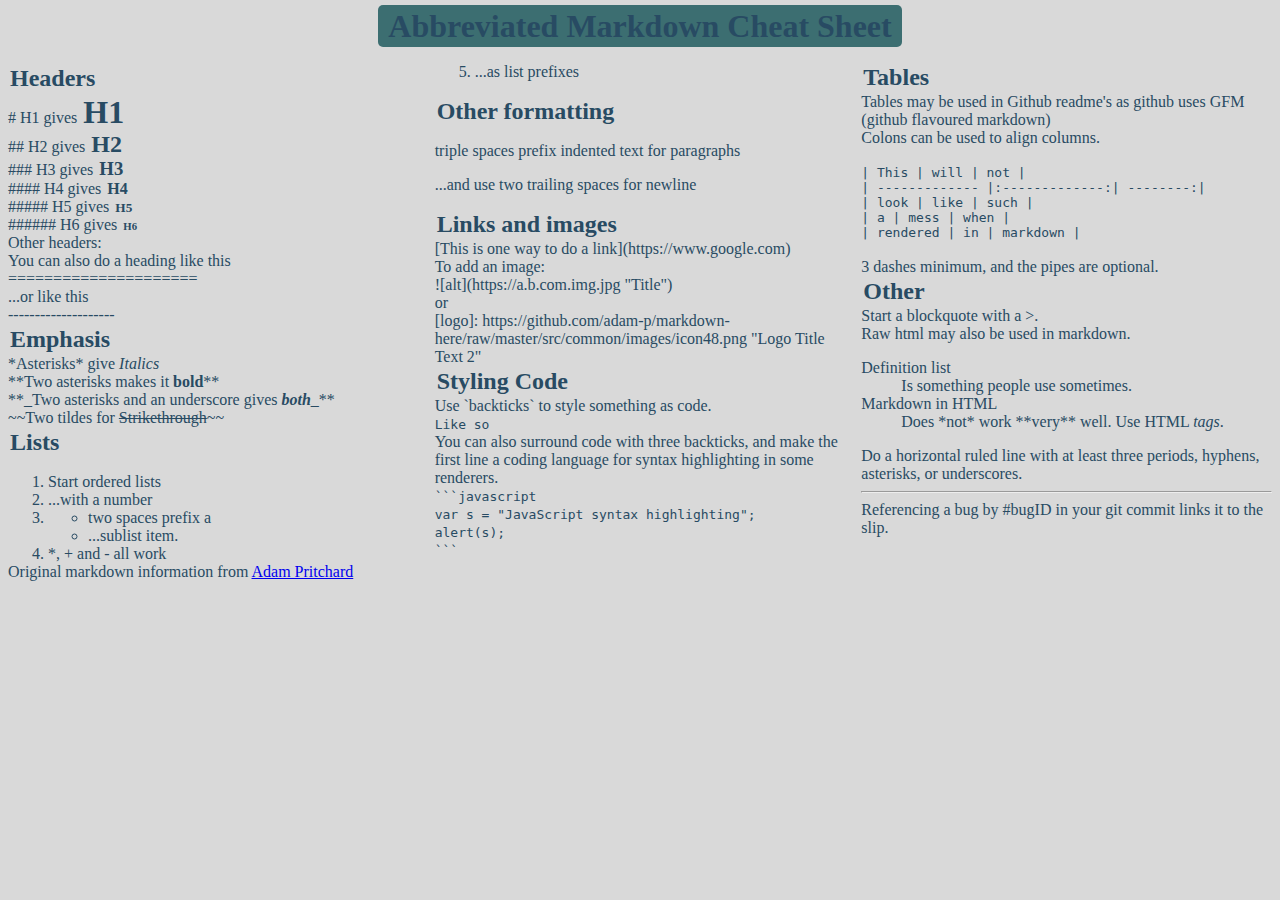
==== index.html @ fe31cddf "Initial commit of markdown cheat sheet" ====
<!DOCTYPE html>
<head>
	<meta charset="utf-8">
	<title>Markdown cheat sheet</title>
	<link rel="stylesheet" type="text/css" href="mdstyle.css">	
</head>
<body>
	<div class="textCenter">
		<span id="titleContainer">
			<h1>Abbreviated Markdown Cheat Sheet</h1>
		</span>
	</div>
	<br>
	<main>
	<h2>Headers</h2>
# H1 gives <h1 class="inline">H1</h1> <br>
## H2 gives <h2 class="inline">H2</h2> <br>
### H3 gives <h3 class="inline">H3</h3> <br>
#### H4 gives <h4 class="inline">H4</h4> <br>
##### H5 gives <h5 class="inline">H5</h5> <br>
###### H6 gives <h6 class="inline">H6</h6> <br>

Other headers:<br>

You can also do a heading like this<br>
=====================<br>
...or like this<br>
--------------------<br>

<h2>Emphasis</h2>

*Asterisks* give <em>Italics</em><br>

**Two asterisks makes it <b>bold</b>**<br>

**_Two asterisks and an underscore gives <strong><em>both</em></strong>_**<br>

~~Two tildes for <del>Strikethrough</del>~~<br>

<h2>Lists</h2>

<ol>
	<li>
		Start ordered lists
	</li>
	<li>
		...with a number
	</li>
	<li>
		<ul>
			<li>
				two spaces prefix a
			</li>
			<li>
				...sublist item.
			</li>
		</ul>
	</li>
	<li>
		*, + and - all work
	</li>
	<li>
		...as list prefixes
	</li>
</ol>

<h2>Other formatting</h2>

<p>triple spaces prefix indented text for paragraphs</p>
<p>...and use two trailing spaces for newline</p>

<h2>Links and images</h2>

[This is one way to do a link](https://www.google.com)<br>

To add an image:<br>
![alt](https://a.b.com.img.jpg "Title")<br>
or<br>
[logo]: https://github.com/adam-p/markdown-here/raw/master/src/common/images/icon48.png "Logo Title Text 2"
<h2>Styling Code</h2>
Use `backticks` to style something as code.<br>

<code>Like so</code><br>

You can also surround code with three backticks, and make the first line a coding language for syntax highlighting in some renderers.<br>

<code>
```javascript<br>
var s = "JavaScript syntax highlighting";<br>
alert(s);<br>
```<br>
</code>
<h2>Tables</h2>
Tables may be used in Github readme's as github uses GFM (github flavoured markdown)<br>

Colons can be used to align columns.<br>
<br>
<div id="table">
| This          | will          | not      |<br>
| ------------- |:-------------:| --------:|<br>
| look          | like          | such     |<br>
| a             | mess          | when     |<br>
| rendered      | in            | markdown |<br>
</div>
<br>
3 dashes minimum, and the pipes are optional.<br>

<h2>Other</h2>

Start a blockquote with a &gt;. <br>

Raw html may also be used in markdown.

<dl>
  <dt>Definition list</dt>
  <dd>Is something people use sometimes.</dd>

  <dt>Markdown in HTML</dt>
  <dd>Does *not* work **very** well. Use HTML <em>tags</em>.</dd>
</dl>

Do a horizontal ruled line with at least three periods, hyphens, asterisks, or underscores.<br>
<hr>

Referencing a bug by #bugID in your git commit links it to the slip.

</main>
	<footer>
		Original markdown information from <a href="https://github.com/adam-p/markdown-here/wiki/Markdown-Cheatsheet">Adam Pritchard</a>
	</footer>
</body>
</html>
---- mdstyle.css ----
#titleContainer h1{
	background-color: #3C6E71;
	display: inline;
	border-radius: 5px;
	padding: 3px 10px;
}
h1, h2, h3, h4, h5, h6{
	margin: 1px;
	padding: 1px;
}
body{
	background-color: #D9D9D9;
	color: #284B63;
}
main{
	column-count: 3;
}
.inline{
	display: inline;
}
.textCenter{
	text-align: center;
}
#titleContainer{
	display: inline;
	padding: 5px;
	border-radius: 15%;
}
#table{
	font-family: monospace;
}
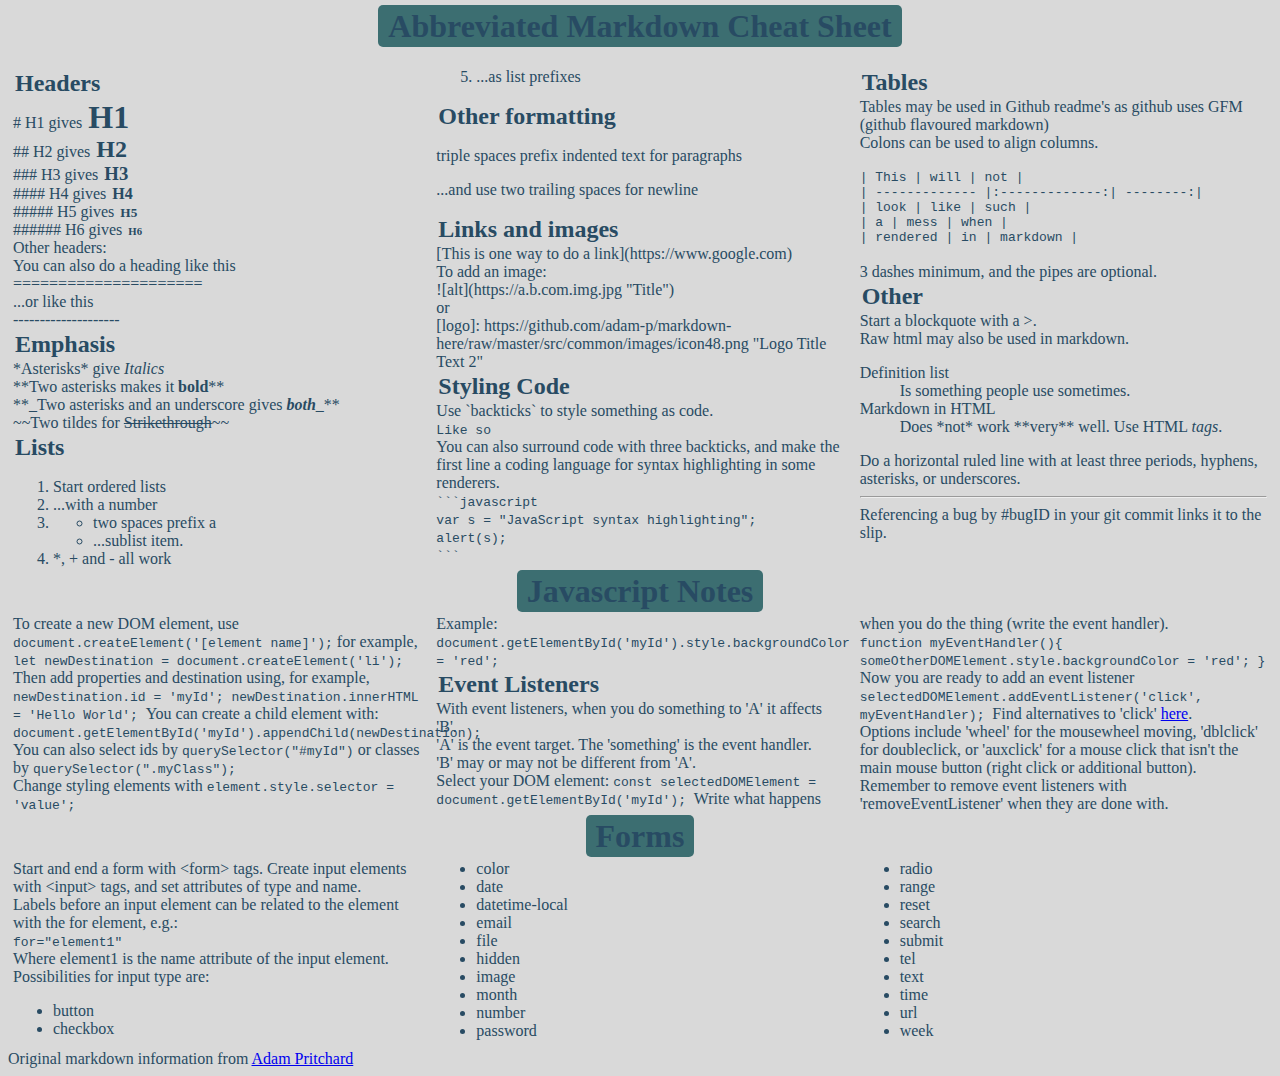
==== commit 5b5332fa: "add section on forms" ====
--- a/index.html
+++ b/index.html
@@ -1,4 +1,5 @@
 <!DOCTYPE html>
+<html>
 <head>
 	<meta charset="utf-8">
 	<title>Markdown cheat sheet</title>
@@ -11,120 +12,208 @@
 		</span>
 	</div>
 	<br>
-	<main>
-	<h2>Headers</h2>
-# H1 gives <h1 class="inline">H1</h1> <br>
-## H2 gives <h2 class="inline">H2</h2> <br>
-### H3 gives <h3 class="inline">H3</h3> <br>
-#### H4 gives <h4 class="inline">H4</h4> <br>
-##### H5 gives <h5 class="inline">H5</h5> <br>
-###### H6 gives <h6 class="inline">H6</h6> <br>
-
-Other headers:<br>
-
-You can also do a heading like this<br>
-=====================<br>
-...or like this<br>
---------------------<br>
-
-<h2>Emphasis</h2>
-
-*Asterisks* give <em>Italics</em><br>
-
-**Two asterisks makes it <b>bold</b>**<br>
-
-**_Two asterisks and an underscore gives <strong><em>both</em></strong>_**<br>
-
-~~Two tildes for <del>Strikethrough</del>~~<br>
-
-<h2>Lists</h2>
-
-<ol>
-	<li>
-		Start ordered lists
-	</li>
-	<li>
-		...with a number
-	</li>
-	<li>
+	<div class="topic">
+		<h2>Headers</h2>
+		# H1 gives <h1 class="inline">H1</h1> <br>
+		## H2 gives <h2 class="inline">H2</h2> <br>
+		### H3 gives <h3 class="inline">H3</h3> <br>
+		#### H4 gives <h4 class="inline">H4</h4> <br>
+		##### H5 gives <h5 class="inline">H5</h5> <br>
+		###### H6 gives <h6 class="inline">H6</h6> <br>
+
+		Other headers:<br>
+
+		You can also do a heading like this<br>
+		=====================<br>
+		...or like this<br>
+		--------------------<br>
+
+		<h2>Emphasis</h2>
+
+		*Asterisks* give <em>Italics</em><br>
+
+		**Two asterisks makes it <b>bold</b>**<br>
+
+		**_Two asterisks and an underscore gives <strong><em>both</em></strong>_**<br>
+
+		~~Two tildes for <del>Strikethrough</del>~~<br>
+
+		<h2>Lists</h2>
+
+		<ol>
+			<li>
+				Start ordered lists
+			</li>
+			<li>
+				...with a number
+			</li>
+			<li>
+			<ul>
+				<li>
+					two spaces prefix a
+				</li>
+				<li>
+					...sublist item.
+				</li>
+			</ul>
+			</li>
+			<li>
+				*, + and - all work
+			</li>
+			<li>
+				...as list prefixes
+			</li>
+		</ol>
+
+		<h2>Other formatting</h2>
+
+		<p>triple spaces prefix indented text for paragraphs</p>
+		<p>...and use two trailing spaces for newline</p>
+
+		<h2>Links and images</h2>
+
+		[This is one way to do a link](https://www.google.com)<br>
+
+		To add an image:<br>
+		![alt](https://a.b.com.img.jpg "Title")<br>
+		or<br>
+		[logo]: https://github.com/adam-p/markdown-here/raw/master/src/common/images/icon48.png "Logo Title Text 2"
+		<h2>Styling Code</h2>
+		Use `backticks` to style something as code.<br>
+
+		<code>Like so</code><br>
+
+		You can also surround code with three backticks, and make the first line a coding language for syntax highlighting in some renderers.<br>
+
+		<code>
+			```javascript<br>
+			var s = "JavaScript syntax highlighting";<br>
+			alert(s);<br>
+			```<br>
+		</code>
+		<h2>Tables</h2>
+		Tables may be used in Github readme's as github uses GFM (github flavoured markdown)<br>
+
+		Colons can be used to align columns.<br>
+		<br>
+		<div id="table">
+			| This          | will          | not      |<br>
+			| ------------- |:-------------:| --------:|<br>
+			| look          | like          | such     |<br>
+			| a             | mess          | when     |<br>
+			| rendered      | in            | markdown |<br>
+		</div>
+		<br>
+		3 dashes minimum, and the pipes are optional.<br>
+
+		<h2>Other</h2>
+
+		Start a blockquote with a &gt;. <br>
+
+		Raw html may also be used in markdown.
+
+		<dl>
+			<dt>Definition list</dt>
+			<dd>Is something people use sometimes.</dd>
+  			<dt>Markdown in HTML</dt>
+			<dd>Does *not* work **very** well. Use HTML <em>tags</em>.</dd>
+		</dl>
+
+		Do a horizontal ruled line with at least three periods, hyphens, asterisks, or underscores.<br>
+		<hr>
+
+		Referencing a bug by #bugID in your git commit links it to the slip.
+		<!--Closing div tag marking end of markdown section -->
+	</div>
+		<div class="textCenter">
+			<span id="titleContainer">
+				<h1>Javascript Notes</h1>
+			</span>
+		</div>
+
+	<div class="topic">
+		To create a new DOM element, use <code>document.createElement('[element name]');</code>
+		for example, <br>
+		<code>
+			let newDestination = document.createElement('li');
+		</code>
+		
+		Then add properties and destination using, for example,<br>
+		<code>
+			newDestination.id = 'myId';
+			newDestination.innerHTML = 'Hello World';
+		</code>
+		You can create a child element with:
+		<code>
+			document.getElementById('myId').appendChild(newDestination);
+		</code>
+		You can also select ids by <code>querySelector("#myId")</code> or classes by <code>querySelector(".myClass");</code><br>
+		
+		Change styling elements with <code>element.style.selector = 'value';</code><br>
+		Example: <code>document.getElementById('myId').style.backgroundColor = 'red';</code><br>
+		<h2>Event Listeners</h2>
+		With event listeners, when you do something to 'A' it affects 'B'. <br>
+		'A' is the event target. The 'something' is the event handler.<br>
+		'B' may or may not be different from 'A'.<br>
+		Select your DOM element:
+		<code>
+			const selectedDOMElement = document.getElementById('myId');
+		</code>
+		Write what happens when you do the thing (write the event handler).<br>
+		<code>
+			function myEventHandler(){
+				someOtherDOMElement.style.backgroundColor = 'red';
+			}
+		</code>
+		Now you are ready to add an event listener<br>
+		<code>
+			selectedDOMElement.addEventListener('click', myEventHandler);
+		</code>
+		Find alternatives to 'click' <a href="https://developer.mozilla.org/en-US/docs/Web/Events#Mouse_Events">here</a>. <br> 
+		Options include 'wheel' for the mousewheel moving, 'dblclick' for doubleclick, or 'auxclick' for a mouse click that isn't the main mouse button (right click or additional button).<br>
+		Remember to remove event listeners with 'removeEventListener' when they are done with.<br>
+
+	</div>
+	<div class="textCenter">
+			<span id="titleContainer">
+				<h1>Forms</h1>
+			</span>
+		</div>
+
+	<div class="topic">
+		Start and end a form with &lt;form&gt; tags.	
+		Create input elements with &lt;input&gt; tags, and set attributes of type and name. <br>
+		Labels before an input element can be related to the element with the for element, e.g.:<br>
+		<code>for="element1"</code><br>  
+		Where element1 is the name attribute of the input element.<br>
+		Possibilities for input type are:<br>
 		<ul>
-			<li>
-				two spaces prefix a
-			</li>
-			<li>
-				...sublist item.
-			</li>
+			<li>button</li>
+			<li>checkbox</li>
+			<li>color</li>
+			<li>date</li>
+			<li>datetime-local</li>
+			<li>email</li>
+			<li>file</li>
+			<li>hidden</li>
+			<li>image</li>
+			<li>month</li>
+			<li>number</li>
+			<li>password</li>
+			<li>radio</li>
+			<li>range</li>
+			<li>reset</li>
+			<li>search</li>
+			<li>submit</li>
+			<li>tel</li>
+			<li>text</li>
+			<li>time</li>
+			<li>url</li>
+			<li>week</li>
 		</ul>
-	</li>
-	<li>
-		*, + and - all work
-	</li>
-	<li>
-		...as list prefixes
-	</li>
-</ol>
-
-<h2>Other formatting</h2>
-
-<p>triple spaces prefix indented text for paragraphs</p>
-<p>...and use two trailing spaces for newline</p>
-
-<h2>Links and images</h2>
-
-[This is one way to do a link](https://www.google.com)<br>
-
-To add an image:<br>
-![alt](https://a.b.com.img.jpg "Title")<br>
-or<br>
-[logo]: https://github.com/adam-p/markdown-here/raw/master/src/common/images/icon48.png "Logo Title Text 2"
-<h2>Styling Code</h2>
-Use `backticks` to style something as code.<br>
-
-<code>Like so</code><br>
-
-You can also surround code with three backticks, and make the first line a coding language for syntax highlighting in some renderers.<br>
-
-<code>
-```javascript<br>
-var s = "JavaScript syntax highlighting";<br>
-alert(s);<br>
-```<br>
-</code>
-<h2>Tables</h2>
-Tables may be used in Github readme's as github uses GFM (github flavoured markdown)<br>
-
-Colons can be used to align columns.<br>
-<br>
-<div id="table">
-| This          | will          | not      |<br>
-| ------------- |:-------------:| --------:|<br>
-| look          | like          | such     |<br>
-| a             | mess          | when     |<br>
-| rendered      | in            | markdown |<br>
-</div>
-<br>
-3 dashes minimum, and the pipes are optional.<br>
-
-<h2>Other</h2>
-
-Start a blockquote with a &gt;. <br>
-
-Raw html may also be used in markdown.
-
-<dl>
-  <dt>Definition list</dt>
-  <dd>Is something people use sometimes.</dd>
-
-  <dt>Markdown in HTML</dt>
-  <dd>Does *not* work **very** well. Use HTML <em>tags</em>.</dd>
-</dl>
-
-Do a horizontal ruled line with at least three periods, hyphens, asterisks, or underscores.<br>
-<hr>
-
-Referencing a bug by #bugID in your git commit links it to the slip.
-
-</main>
+
+	</div>
+
 	<footer>
 		Original markdown information from <a href="https://github.com/adam-p/markdown-here/wiki/Markdown-Cheatsheet">Adam Pritchard</a>
 	</footer>
--- a/mdstyle.css
+++ b/mdstyle.css
@@ -12,8 +12,9 @@
 	background-color: #D9D9D9;
 	color: #284B63;
 }
-main{
+.topic{
 	column-count: 3;
+	padding: 5px;
 }
 .inline{
 	display: inline;
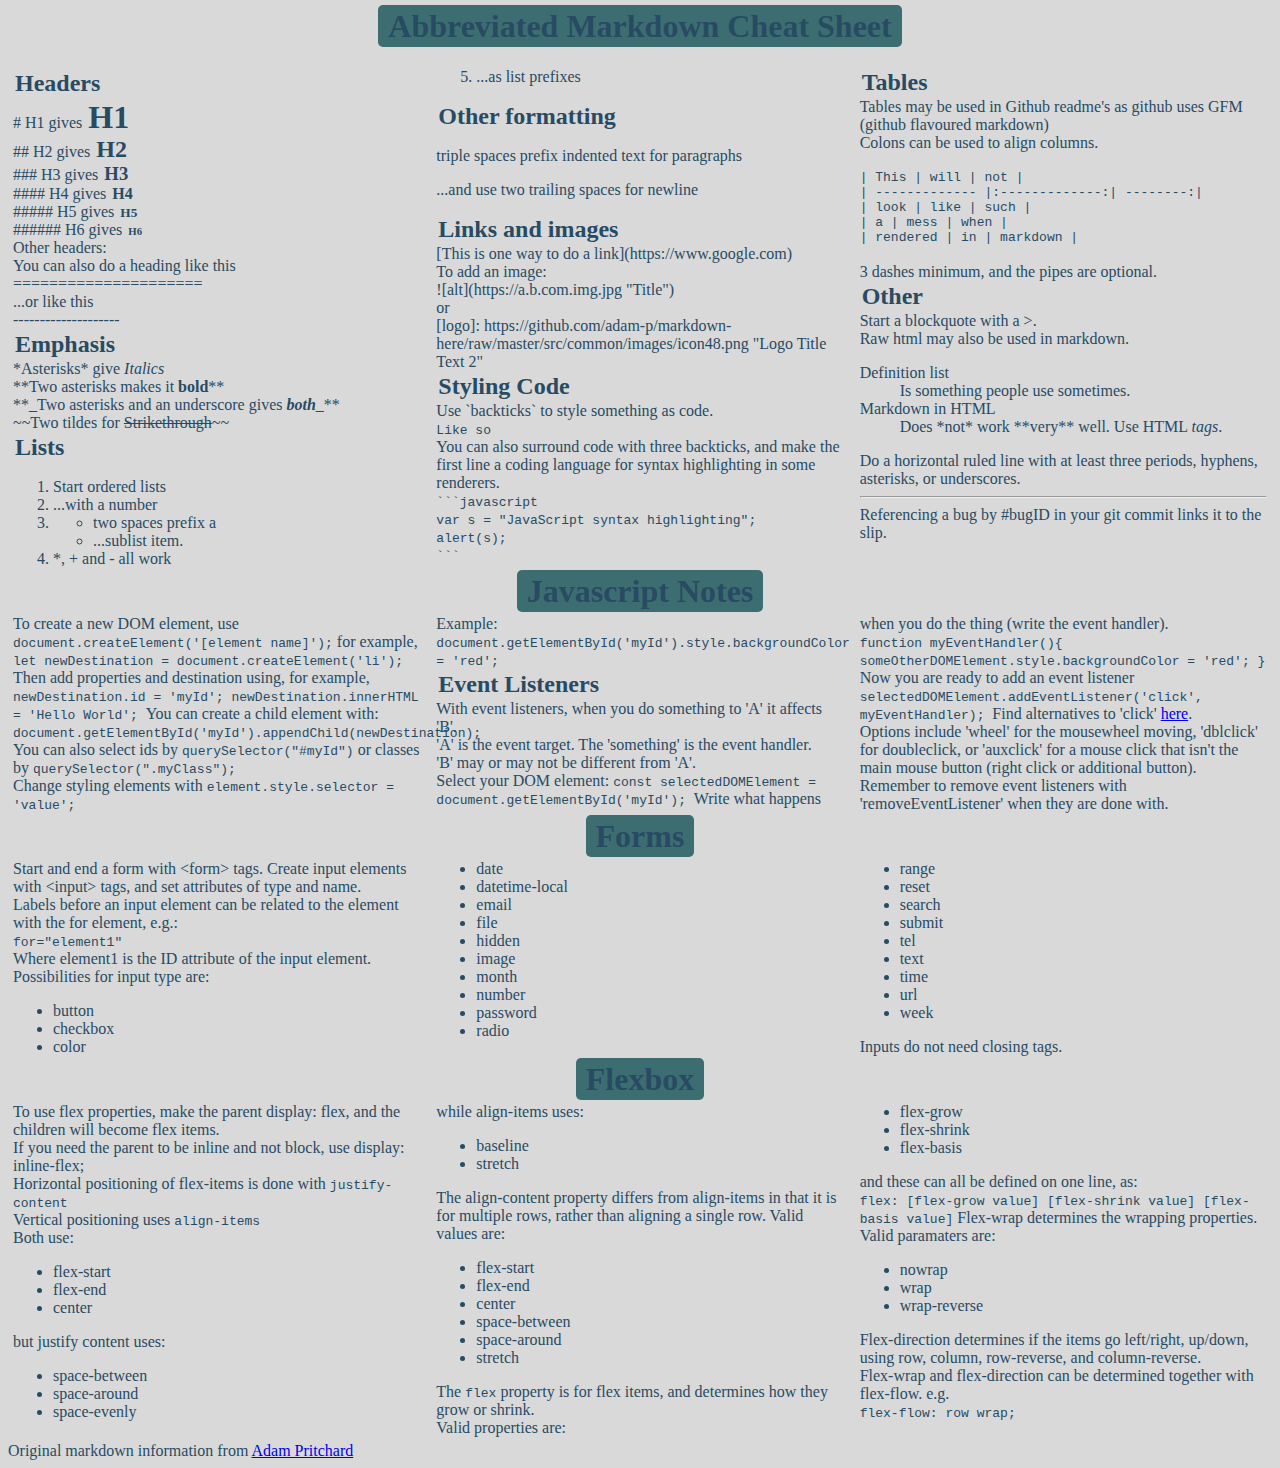
==== commit ca7adc1d: "Add section on flex box" ====
--- a/index.html
+++ b/index.html
@@ -185,7 +185,7 @@
 		Create input elements with &lt;input&gt; tags, and set attributes of type and name. <br>
 		Labels before an input element can be related to the element with the for element, e.g.:<br>
 		<code>for="element1"</code><br>  
-		Where element1 is the name attribute of the input element.<br>
+		Where element1 is the ID attribute of the input element.<br>
 		Possibilities for input type are:<br>
 		<ul>
 			<li>button</li>
@@ -211,7 +211,66 @@
 			<li>url</li>
 			<li>week</li>
 		</ul>
-
+		Inputs do not need closing tags.<br>
+
+	</div>
+	<div class="textCenter">
+			<span id="titleContainer">
+				<h1>Flexbox</h1>
+			</span>
+	</div>
+	<div class="topic">
+		To use flex properties, make the parent display: flex, and the children will become flex items.<br>
+		If you need the parent to be inline and not block, use display: inline-flex;<br>
+		Horizontal positioning of flex-items is done with <code>justify-content</code><br>
+		Vertical positioning uses <code>align-items</code><br>  
+		Both use:<br>
+		<ul>
+			<li>flex-start</li>
+			<li>flex-end</li>
+			<li>center</li>
+		</ul>
+		but justify content uses:<br>
+		<ul>
+			<li>space-between</li>
+			<li>space-around</li>
+			<li>space-evenly</li>
+		</ul>
+		while align-items uses:<br>
+		<ul>
+			<li>baseline</li>
+			<li>stretch</li>
+		</ul>
+		The align-content property differs from align-items in that it is for multiple rows, rather than aligning a single row. Valid values are:<br>
+		<ul>
+			<li>flex-start</li>
+			<li>flex-end</li>
+			<li>center</li>
+			<li>space-between</li>
+			<li>space-around</li>
+			<li>stretch</li>
+		</ul>
+		The <code>flex</code> property is for flex items, and determines how they grow or shrink. <br>
+		Valid properties are:
+		<ul>
+			<li>flex-grow</li>
+			<li>flex-shrink</li>
+			<li>flex-basis</li>
+		</ul>
+		and these can all be defined on one line, as:<br>
+		<code>flex: [flex-grow value] [flex-shrink value] [flex-basis value]</code>
+		Flex-wrap determines the wrapping properties. Valid paramaters are: 
+		<ul>
+			<li>nowrap</li>
+			<li>wrap</li>
+			<li>wrap-reverse</li>
+		</ul>
+		Flex-direction determines if the items go left/right, up/down, using row, column, row-reverse, and column-reverse.<br>  
+		Flex-wrap and flex-direction can be determined together with flex-flow. e.g.<br>
+		<code>
+			flex-flow: row wrap;
+		</code>
+		
 	</div>
 
 	<footer>
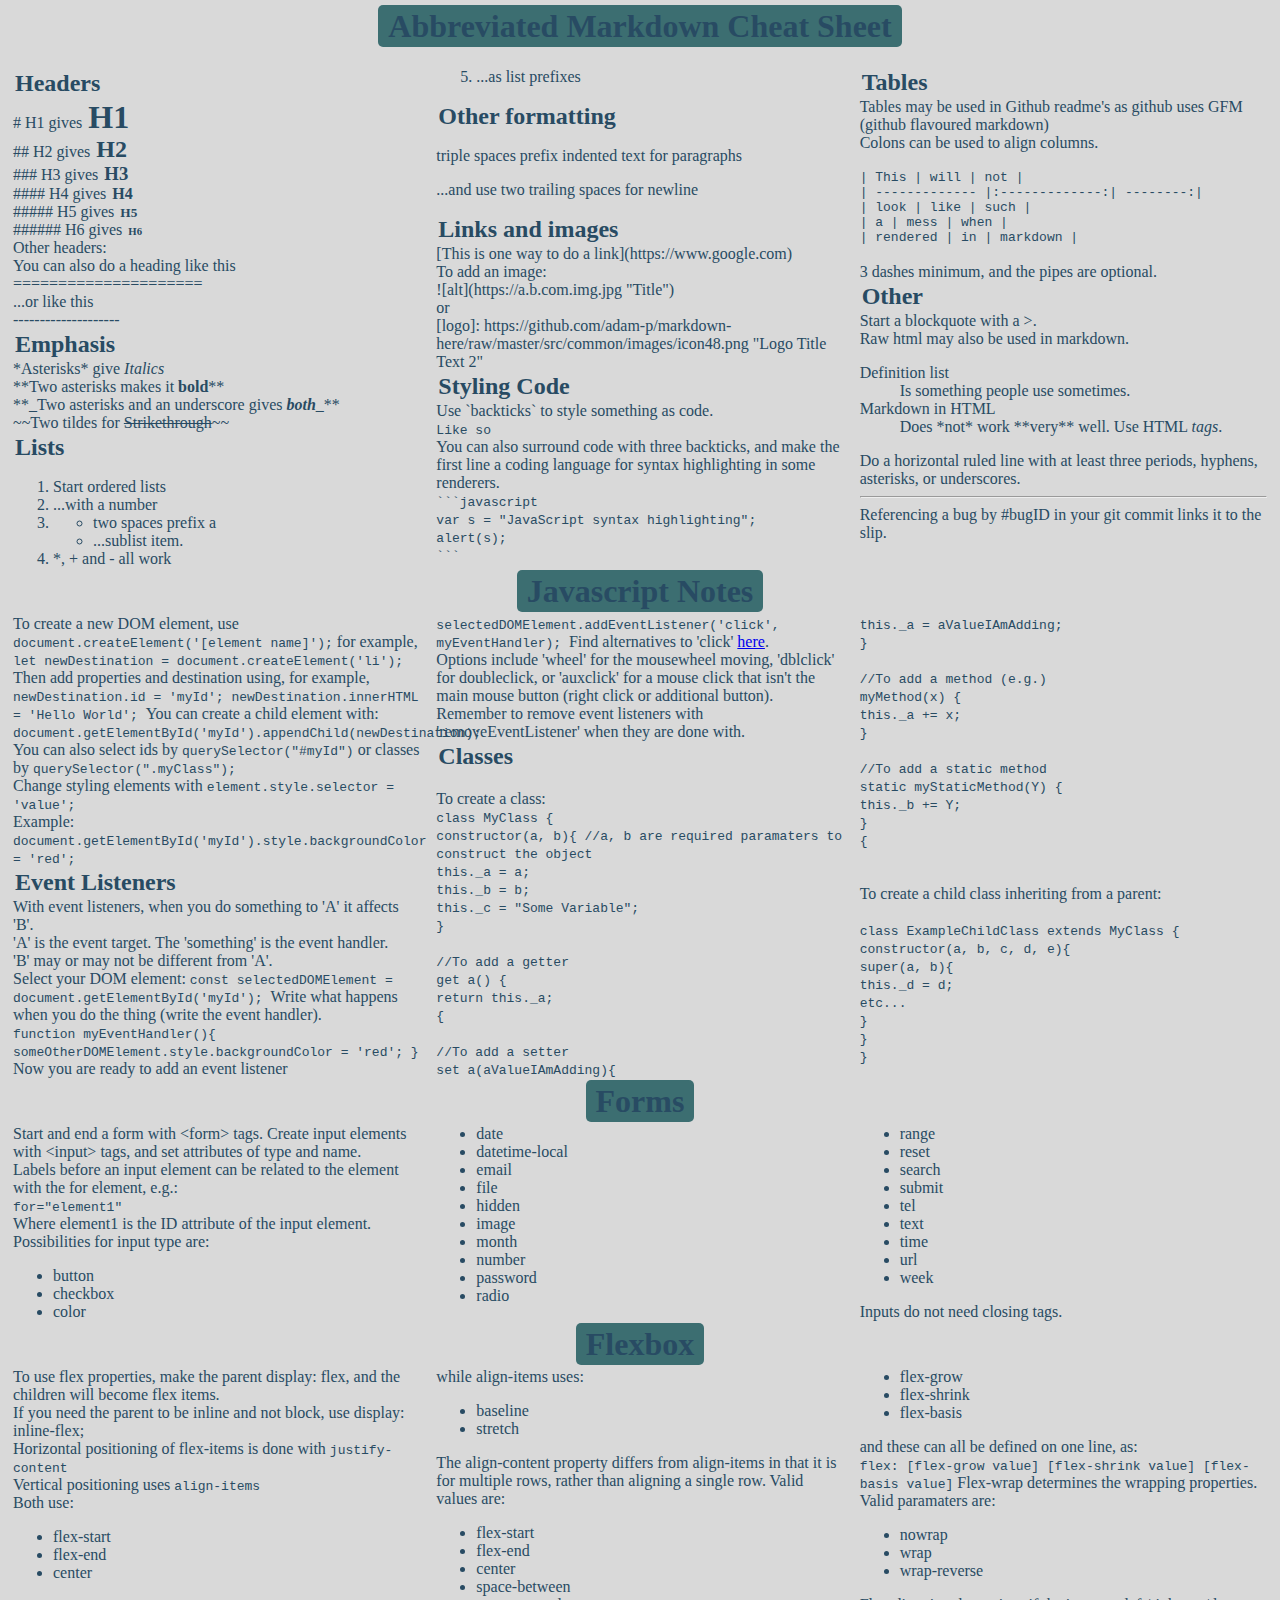
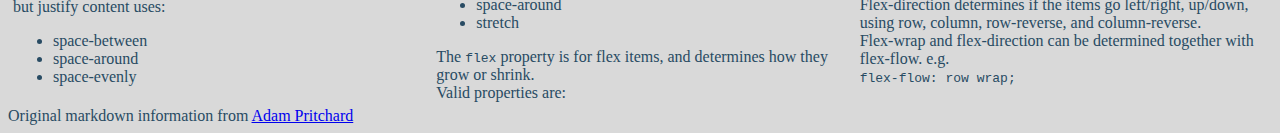
==== commit 6af84b36: "Add section on classes" ====
--- a/index.html
+++ b/index.html
@@ -125,6 +125,7 @@
 		Referencing a bug by #bugID in your git commit links it to the slip.
 		<!--Closing div tag marking end of markdown section -->
 	</div>
+		<!--Start of Javascript notes-->
 		<div class="textCenter">
 			<span id="titleContainer">
 				<h1>Javascript Notes</h1>
@@ -172,8 +173,53 @@
 		Find alternatives to 'click' <a href="https://developer.mozilla.org/en-US/docs/Web/Events#Mouse_Events">here</a>. <br> 
 		Options include 'wheel' for the mousewheel moving, 'dblclick' for doubleclick, or 'auxclick' for a mouse click that isn't the main mouse button (right click or additional button).<br>
 		Remember to remove event listeners with 'removeEventListener' when they are done with.<br>
-
-	</div>
+		<h2>Classes</h2><br>
+		To create a class:<br>
+		<code>
+			class MyClass {<br>
+				constructor(a, b){ //a, b are required paramaters to construct the object<br>
+					this._a = a;<br>
+					this._b = b;<br>
+					this._c = "Some Variable";<br>
+				}<br>
+<br>
+				//To add a getter<br>
+				get a() {<br>
+					return this._a;<br>
+				{<br>
+<br>
+				//To add a setter<br>
+				set a(aValueIAmAdding){<br>
+					this._a = aValueIAmAdding;<br>
+				}<br>
+<br>
+				//To add a method (e.g.)<br>
+				myMethod(x) {<br>
+					this._a += x;<br>
+				}<br>
+<br>
+				//To add a static method<br>
+				static myStaticMethod(Y) {<br>
+					this._b += Y;<br>
+				}<br>
+			{<br>
+<br>
+		</code><br>
+		To create a child class inheriting from a parent:<br>
+		<code><br>
+			class ExampleChildClass extends MyClass {<br>
+				constructor(a, b, c, d, e){<br>
+					super(a, b){<br>
+						this._d = d;<br>
+						etc...<br>
+					}<br>
+				}<br>
+			}<br>
+		</code>
+
+	</div>
+	<!--End of Javascript section-->
+	<!--Start of Forms section-->
 	<div class="textCenter">
 			<span id="titleContainer">
 				<h1>Forms</h1>
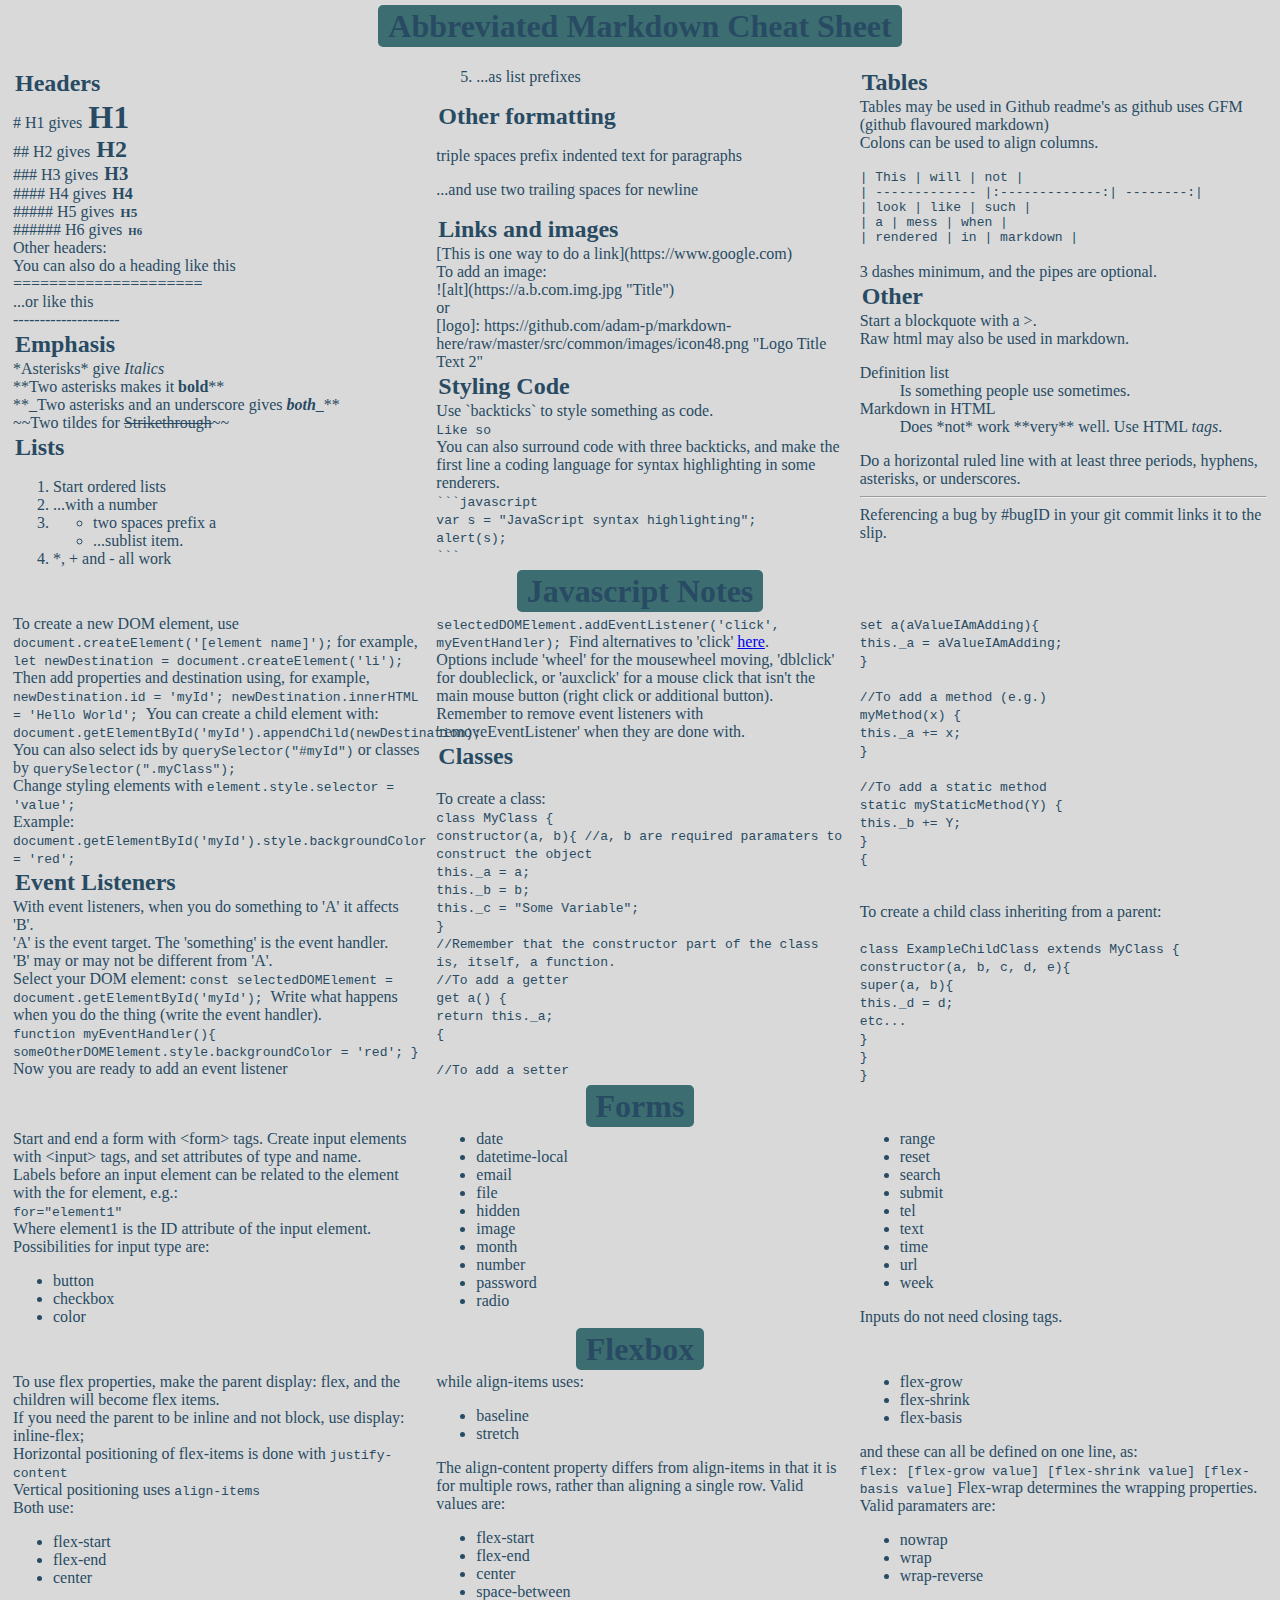
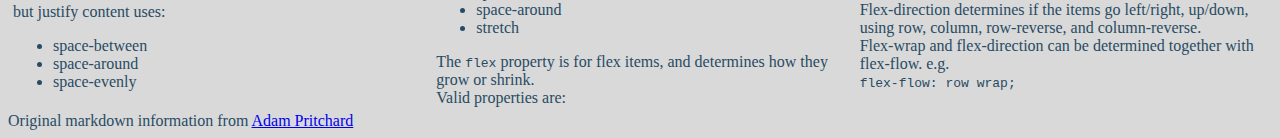
==== commit 634fbe05: "Add clarifying note on class creation" ====
--- a/index.html
+++ b/index.html
@@ -182,7 +182,8 @@
 					this._b = b;<br>
 					this._c = "Some Variable";<br>
 				}<br>
-<br>
+				//Remember that the constructor part of the class is, itself, a function.
+				<br>
 				//To add a getter<br>
 				get a() {<br>
 					return this._a;<br>
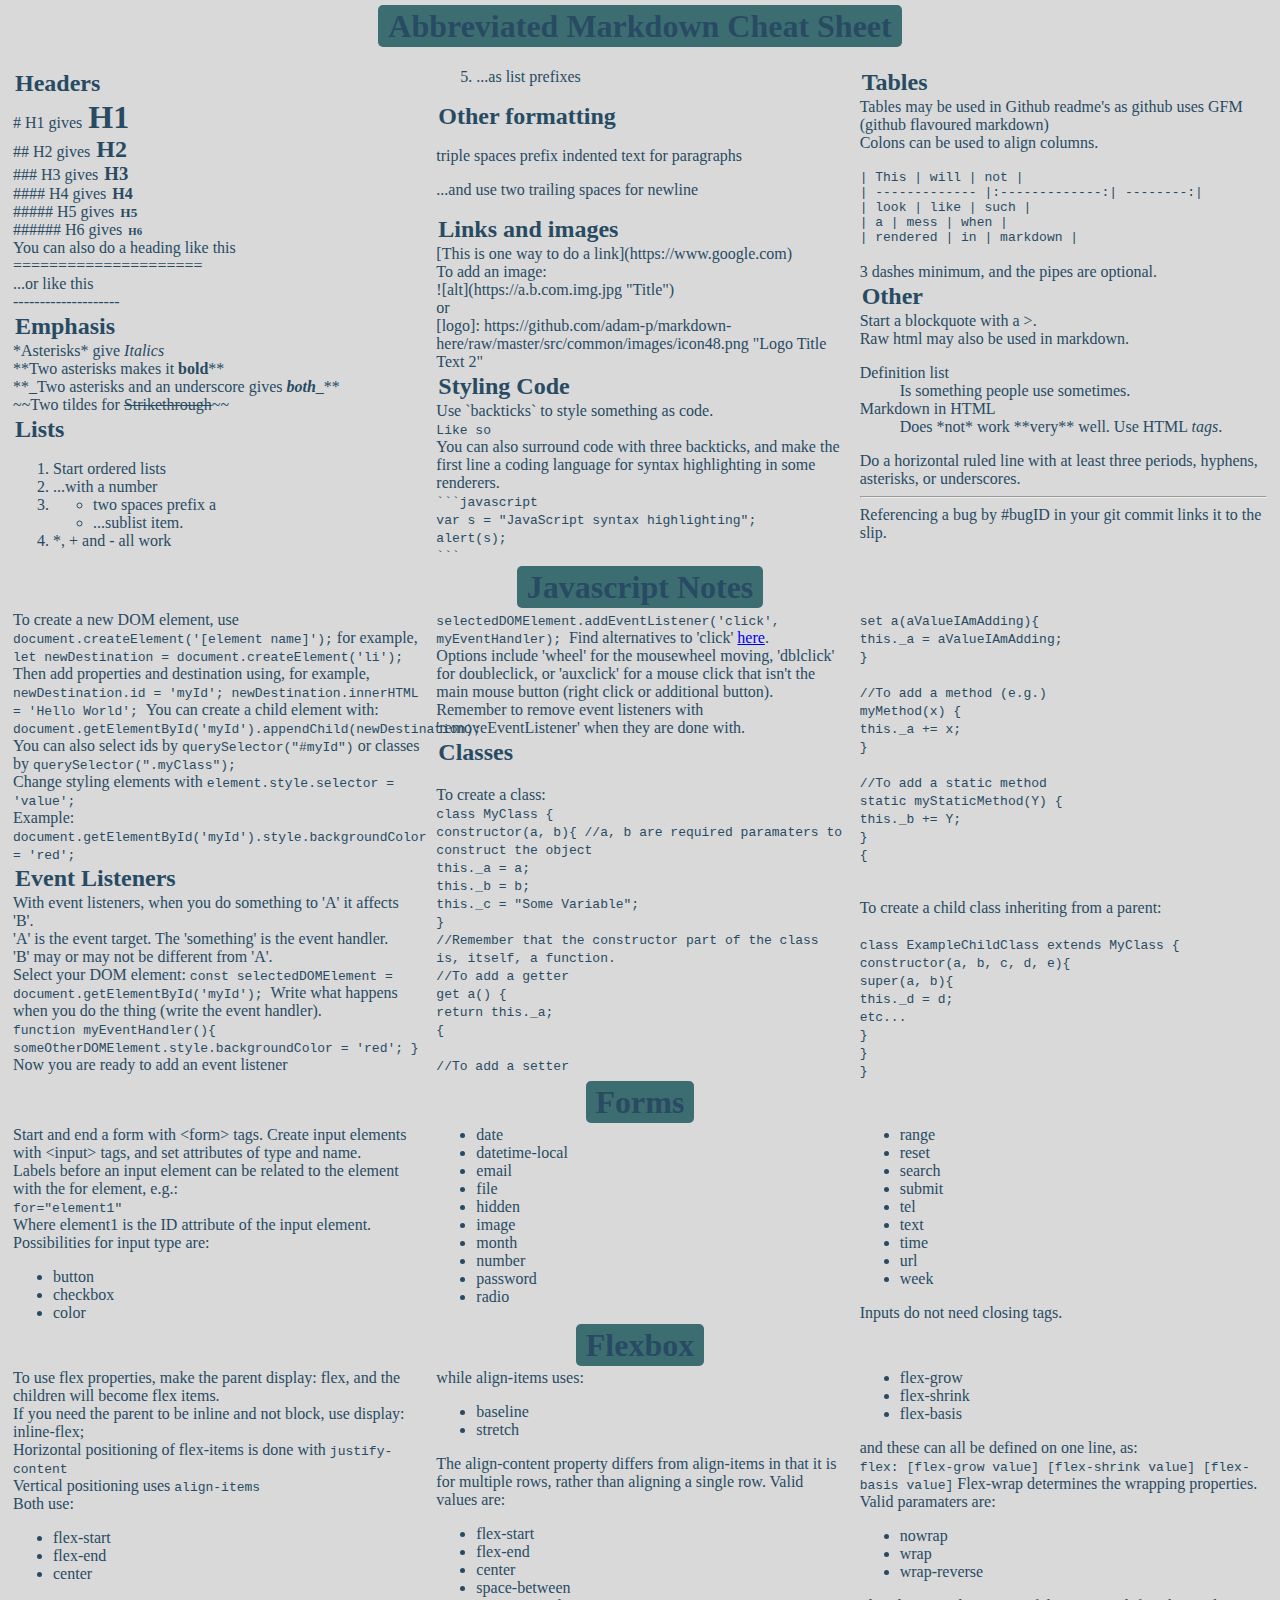
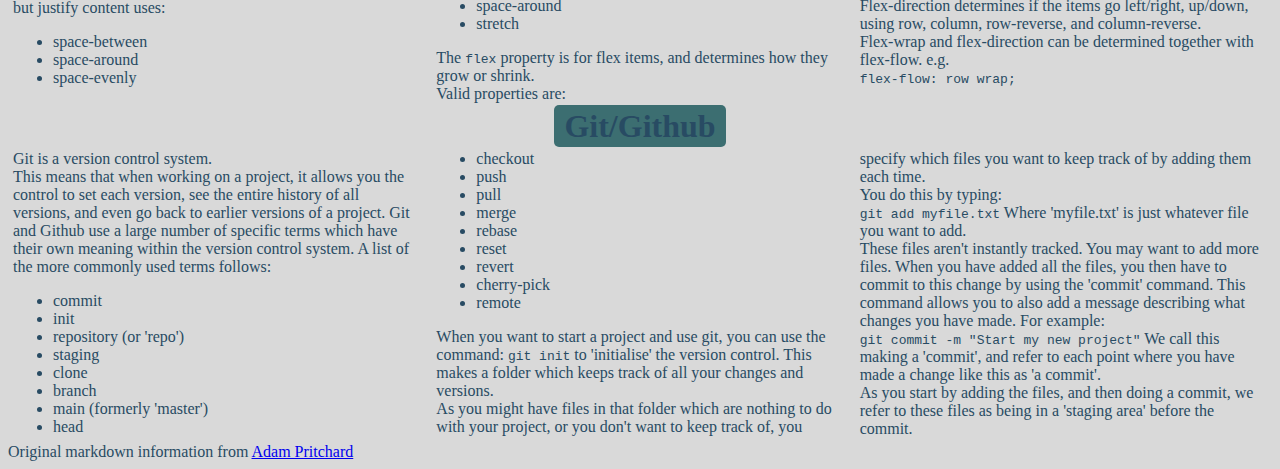
==== commit b7a2824a: "Add info on git and github" ====
--- a/index.html
+++ b/index.html
@@ -20,8 +20,6 @@
 		#### H4 gives <h4 class="inline">H4</h4> <br>
 		##### H5 gives <h5 class="inline">H5</h5> <br>
 		###### H6 gives <h6 class="inline">H6</h6> <br>
-
-		Other headers:<br>
 
 		You can also do a heading like this<br>
 		=====================<br>
@@ -319,7 +317,47 @@
 		</code>
 		
 	</div>
-
+	<div class="textCenter">
+		<span id="titleContainer">
+			<h1>Git/Github</h1>
+		</span>
+	</div>
+	<div class="topic">
+		Git is a version control system. <br>
+		This means that when working on a project, it allows you the control to set each version, see the entire history of all versions, and even go back to earlier versions of a project. 
+		Git and Github use a large number of specific terms which have their own meaning within the version control system. A list of the more commonly used terms follows:<br>
+		<ul>
+			<li>commit</li>
+			<li>init</li>
+			<li>repository (or 'repo')</li>
+			<li>staging</li>
+			<li>clone</li>
+			<li>branch</li>						
+			<li>main (formerly 'master')</li>
+			<li>head</li>
+			<li>checkout</li>
+			<li>push</li>
+			<li>pull</li>
+			<li>merge</li>
+			<li>rebase</li>
+			<li>reset</li>
+			<li>revert</li>
+			<li>cherry-pick</li>
+			<li>remote</li>
+		</ul>
+		When you want to start a project and use git, you can use the command:
+		<code>git init</code>
+		to 'initialise' the version control. This makes a folder which keeps track of all your changes and versions. <br>
+		As you might have files in that folder which are nothing to do with your project, or you don't want to keep track of, you specify which files you want to keep track of by adding them each time. <br>
+		You do this by typing: <br>
+		<code>git add myfile.txt</code>
+		Where 'myfile.txt' is just whatever file you want to add. <br>  
+		These files aren't instantly tracked. You may want to add more files. When you have added all the files, you then have to commit to this change by using the 'commit' command. This command allows you to also add a message describing what changes you have made. For example:<br>
+		<code>git commit -m "Start my new project"</code>
+		We call this making a 'commit', and refer to each point where you have made a change like this as 'a commit'. <br>
+		As you start by adding the files, and then doing a commit, we refer to these files as being in a 'staging area' before the commit. <br>
+		
+	</div>
 	<footer>
 		Original markdown information from <a href="https://github.com/adam-p/markdown-here/wiki/Markdown-Cheatsheet">Adam Pritchard</a>
 	</footer>
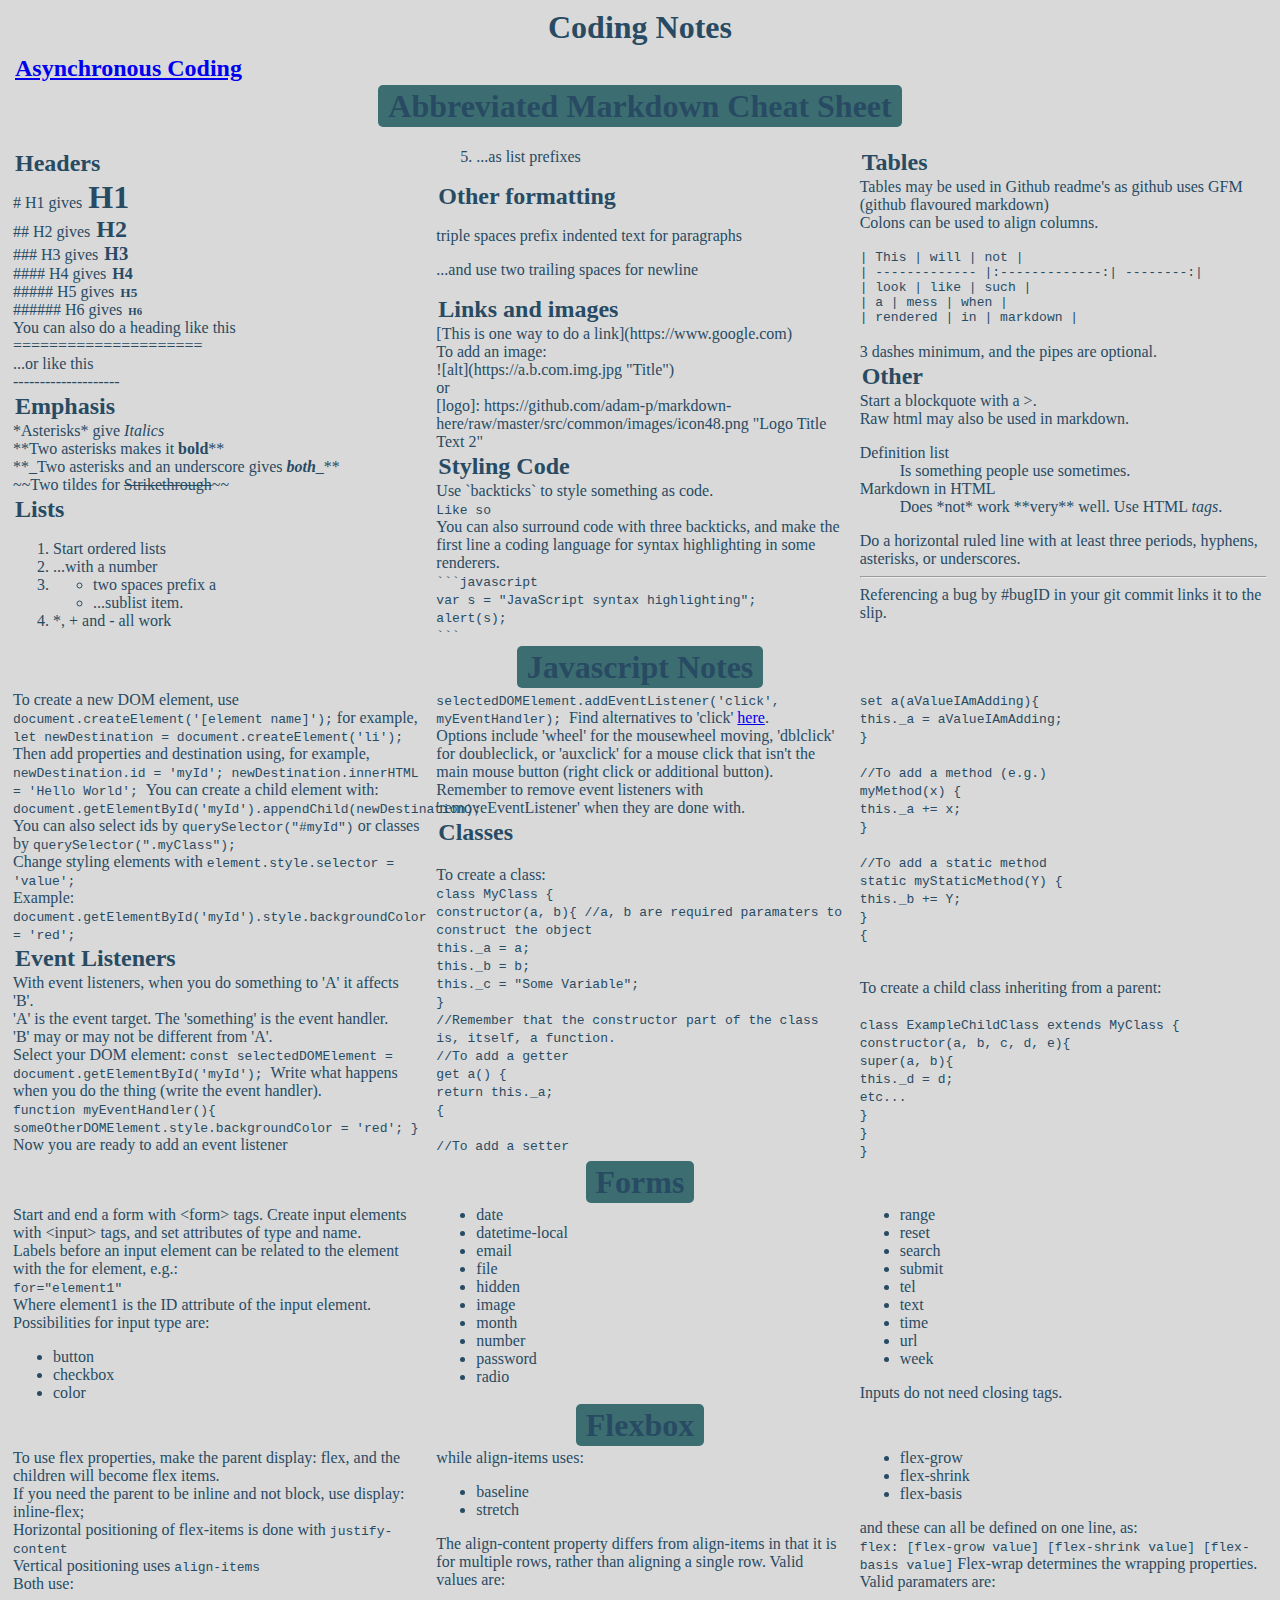
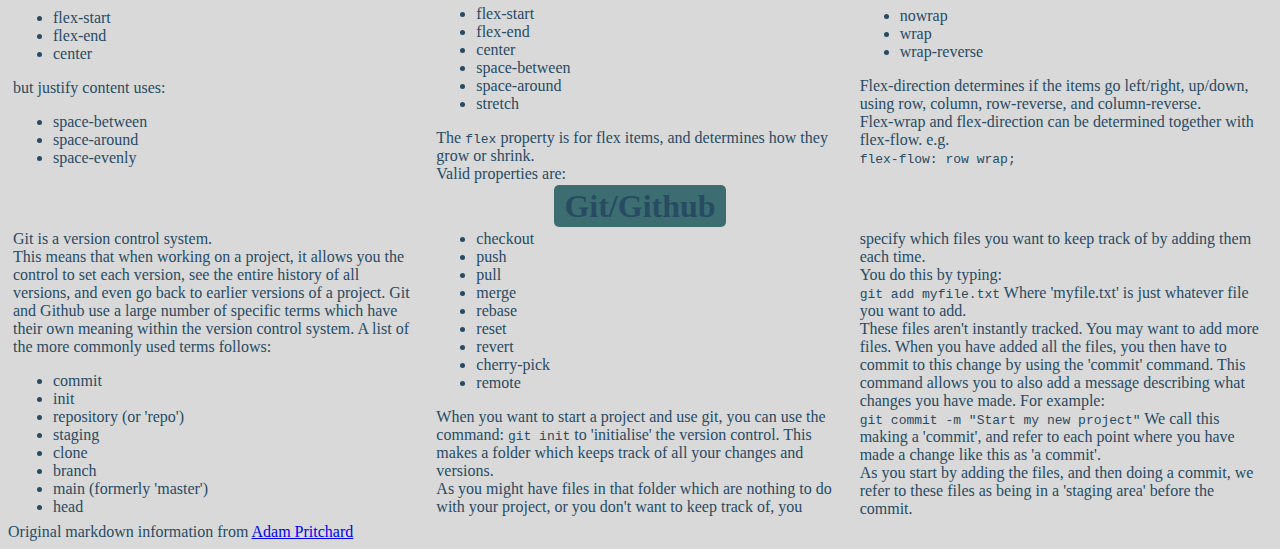
==== commit 3818507d: "Begin reorganising pages into seperate sections" ====
--- a/index.html
+++ b/index.html
@@ -6,6 +6,20 @@
 	<link rel="stylesheet" type="text/css" href="mdstyle.css">	
 </head>
 <body>
+	<div class="textCenter">
+		<span>
+			<h1>
+				Coding Notes
+			</h1>
+		</span>
+	</div>
+	<div class="topic">
+		<h2>
+			<a href="async.html">
+				Asynchronous Coding
+			</a>
+		</h2>
+	</div>
 	<div class="textCenter">
 		<span id="titleContainer">
 			<h1>Abbreviated Markdown Cheat Sheet</h1>
